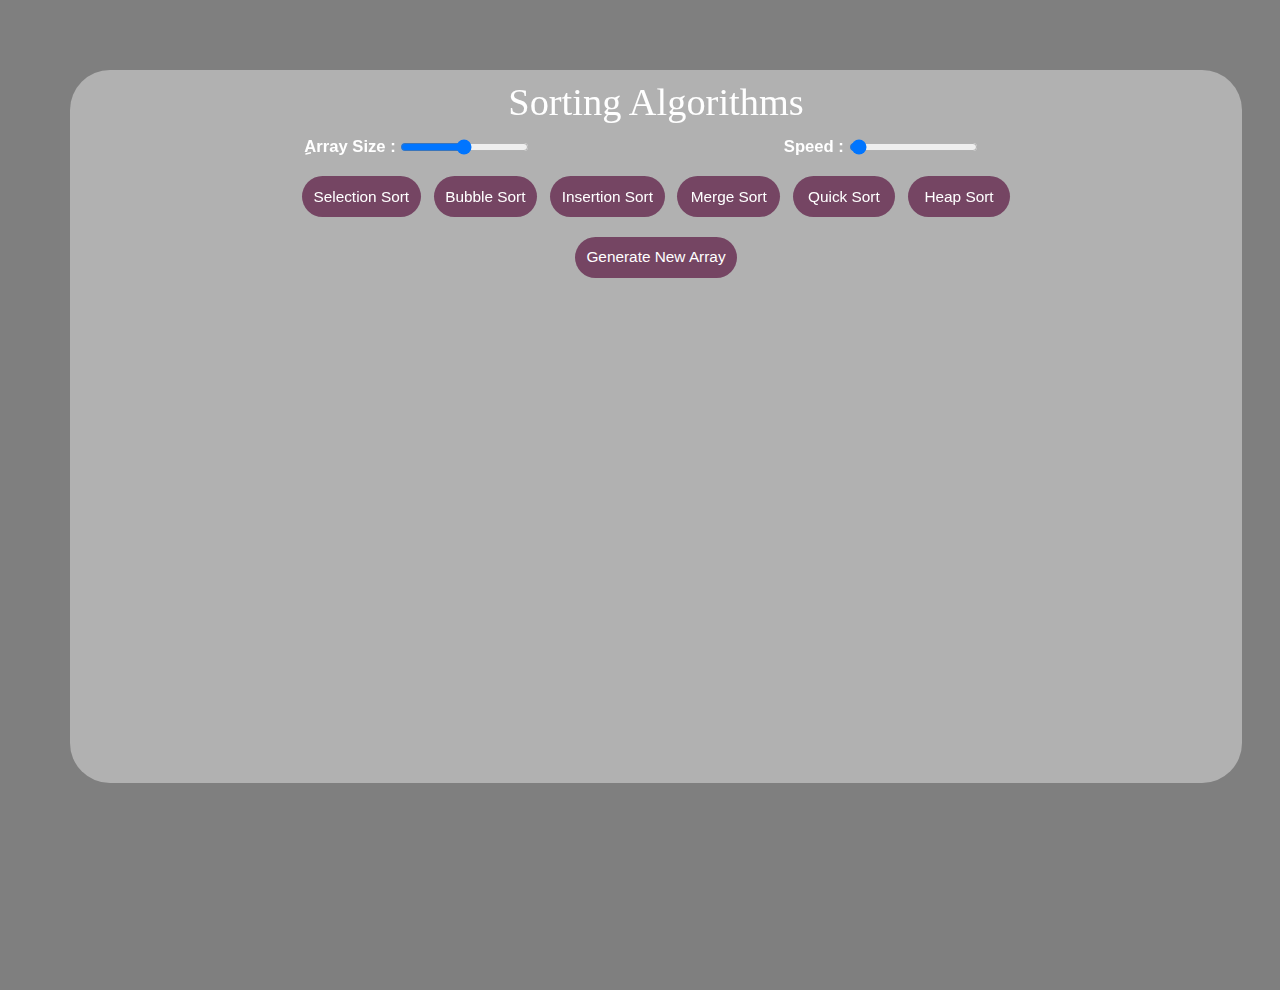
==== shorting.html @ b929529d "updated" ====
<html lang="en">

<head>
	<meta charset="UTF-8">
	<meta name="viewport" content="width=device-width, initial-scale=1.0">
	<meta http-equiv="X-UA-Compatible" content="ie=edge">
	<title>Sorting Algorithms Visualization</title>

	<link rel="stylesheet" type="text/css" href="css\shorting.css">
</head>

<body>

	<video id="myVideo" autoplay muted loop>
		<source src="files\4.mp4" type="video/mp4">
	</video>
	<div id="myOverlay">




		<div class="wrapper">
			<div class="box box1">

				<h1>Sorting Algorithms</h1>
				<div class="header">



					<div class="vars">
						<div class="range">
							<div class="slide"><label for="bars">ِArray Size</label> : <input id="bars" type="range"
									name="bars" min="1" max="100" value="50" oninput="setup()" onchange="setup()">
								<span id="b"> </span>
							</div>
							<div class="slide"><label for="delay">Speed</label> : <input id="delay" type="range"
									name="delay" min="0" max="1000" value="25" oninput="setup()" onchange="setup()">
								<span id="d"></span>
							</div>
						</div>
						<div class="sorts">
							<input type="button" onclick="SelectionSort()" value="Selection Sort">
							<input type="button" onclick="BubbleSort()" value="Bubble Sort">
							<input type="button" onclick="InsertionSort()" value="Insertion Sort">
							<input type="button" onclick="MergeSort()" value="Merge Sort">
							<input type="button" onclick="QuickSort()" value="Quick Sort">
							<input type="button" onclick="HeapSort()" value="Heap Sort">

						</div>

						<button onclick="reset()">Generate New Array</button>
					</div>
				</div>
				<div id="container">
				</div>

				<script src="js\index.js"></script>

			</div>

		</div>

	</div>


</body>

</html>
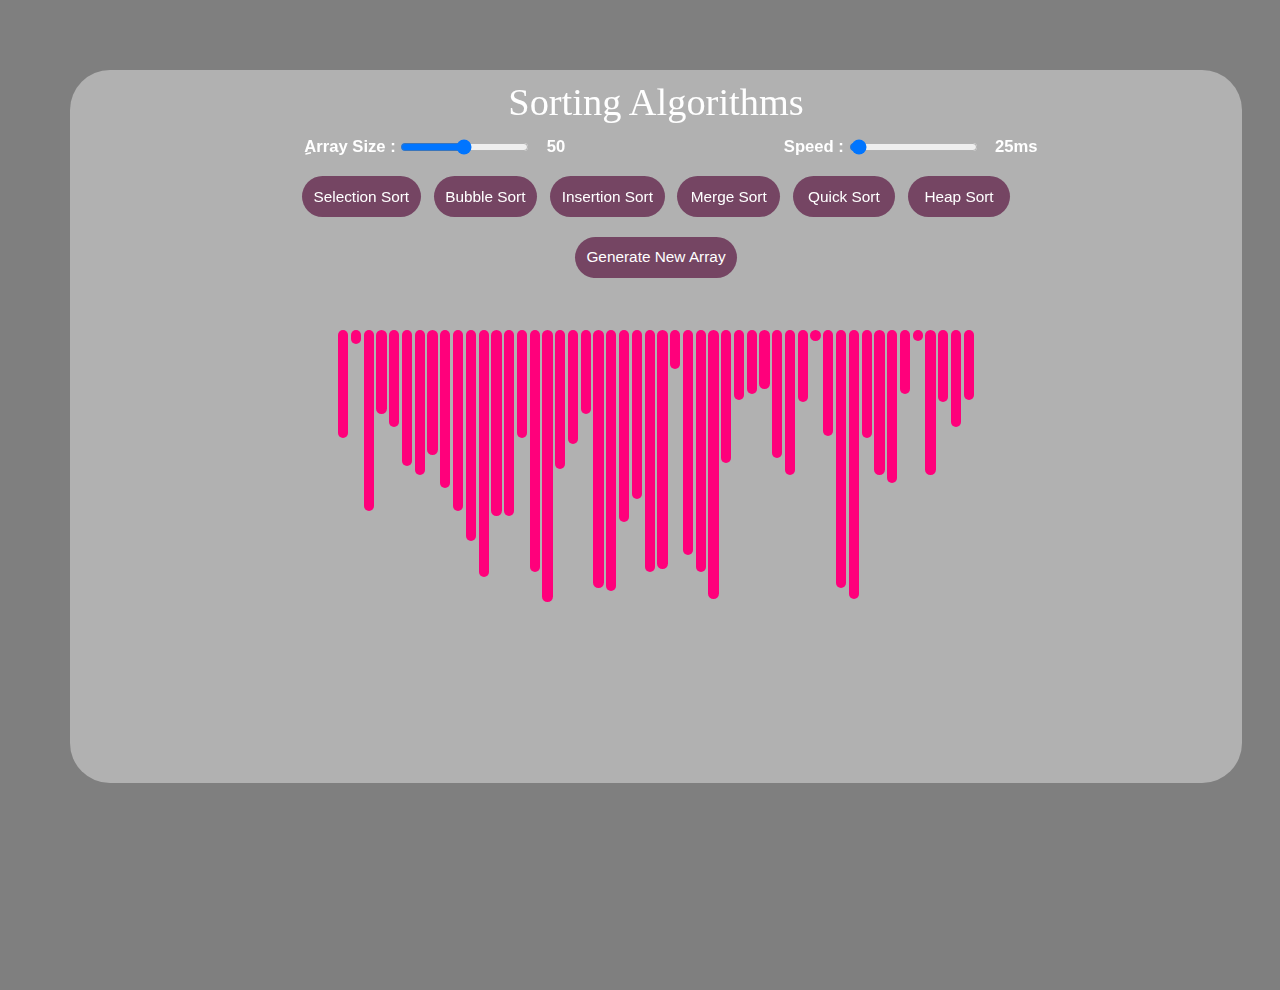
==== commit a194b17f: "updated" ====
--- a/shorting.html
+++ b/shorting.html
@@ -54,7 +54,7 @@
 				<div id="container">
 				</div>
 
-				<script src="js\index.js"></script>
+				<script src="js\shorting.js"></script>
 
 			</div>
 
